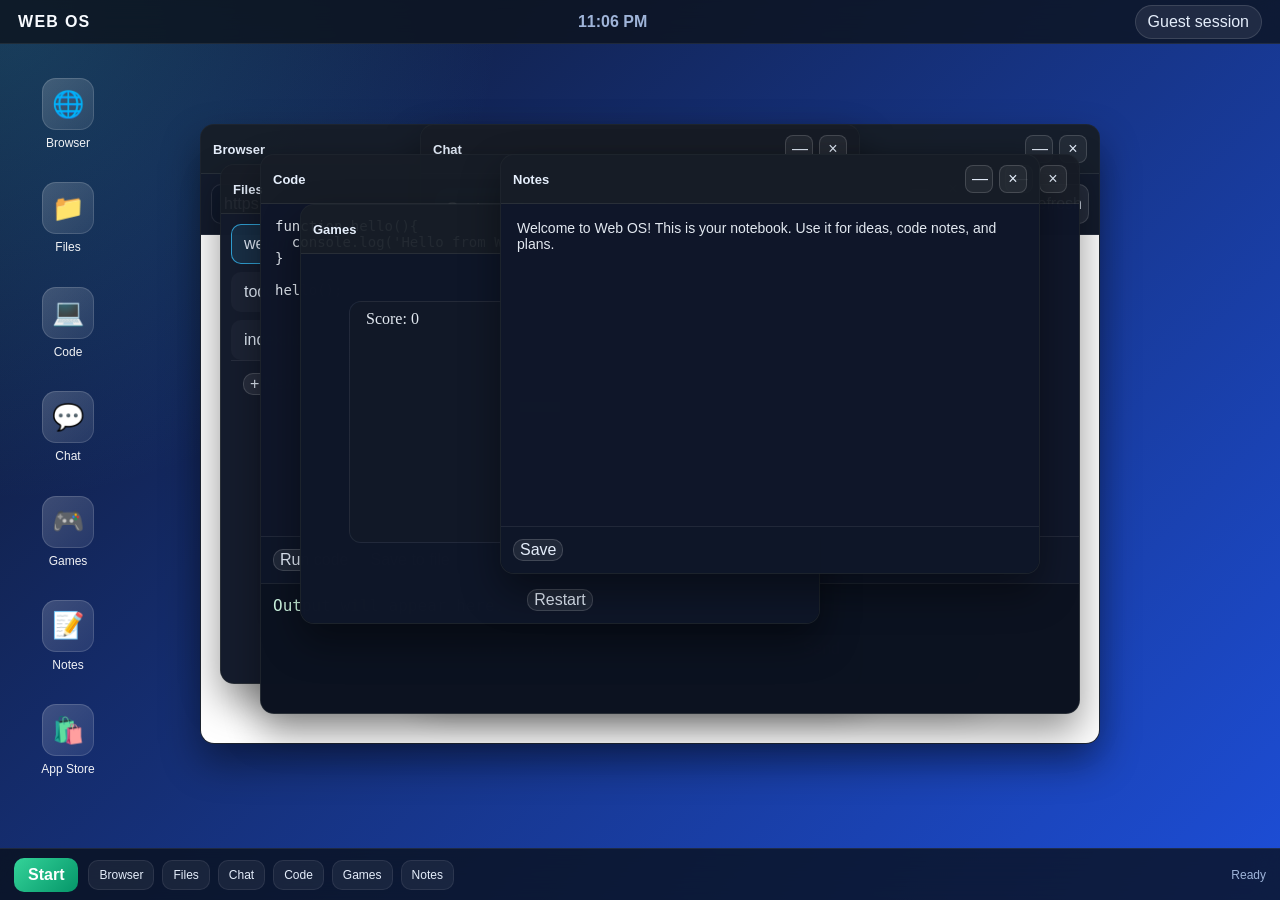
==== index.html @ 14838059 "Build a complete guest-mode Web OS prototype with desktop UI, browser, files, code editor, chat, gam" ====
<!DOCTYPE html>
<html lang="en">
  <head>
    <meta charset="UTF-8" />
    <meta name="viewport" content="width=device-width, initial-scale=1.0" />
    <title>Web OS</title>
    <link rel="stylesheet" href="styles.css" />
  </head>
  <body>
    <div id="desktop">
      <div class="topbar">
        <div class="brand">Web OS</div>
        <div class="topbar-center">
          <span id="clock">--:--</span>
        </div>
        <div class="user-pill">Guest session</div>
      </div>

      <div id="desktop-icons" class="desktop-icons"></div>

      <div id="taskbar" class="taskbar">
        <div class="taskbar-left">
          <button class="start-btn" id="startBtn">Start</button>
        </div>
        <div id="openApps" class="taskbar-apps"></div>
        <div class="taskbar-right">
          <span id="statusText">Ready</span>
        </div>
      </div>

      <div id="windowLayer" class="window-layer"></div>

      <div id="startMenu" class="start-menu hidden">
        <div class="start-menu-header">Apps</div>
        <div id="startMenuList"></div>
      </div>
    </div>

    <script src="app.js"></script>
  </body>
</html>
---- styles.css ----
:root {
  --bg1: #0f172a;
  --bg2: #1d4ed8;
  --panel: rgba(15, 23, 42, 0.8);
  --panel-2: rgba(30, 41, 59, 0.9);
  --surface: rgba(255, 255, 255, 0.06);
  --surface-strong: rgba(255, 255, 255, 0.12);
  --text: #e5eefb;
  --muted: #9fb4d9;
  --accent: #38bdf8;
  --success: #34d399;
  --warning: #fbbf24;
  --danger: #f87171;
  --shadow: rgba(0, 0, 0, 0.42);
}

* {
  box-sizing: border-box;
}

html, body {
  margin: 0;
  width: 100%;
  height: 100%;
  overflow: hidden;
  font-family: "Segoe UI", Tahoma, Geneva, Verdana, sans-serif;
  background: linear-gradient(135deg, var(--bg1), var(--bg2));
  color: var(--text);
}

button, input, textarea {
  font: inherit;
}

button {
  border: 1px solid rgba(255,255,255,0.15);
  background: rgba(255,255,255,0.08);
  color: var(--text);
  border-radius: 10px;
  cursor: pointer;
  transition: 0.2s ease;
}

button:hover {
  background: rgba(255,255,255,0.14);
}

#desktop {
  position: relative;
  width: 100%;
  height: 100%;
  background: radial-gradient(circle at top left, rgba(56, 189, 248, 0.24), transparent 32%),
              linear-gradient(135deg, #0f172a, #1d4ed8);
}

.topbar {
  position: absolute;
  top: 0;
  left: 0;
  right: 0;
  height: 44px;
  display: flex;
  align-items: center;
  justify-content: space-between;
  padding: 0 18px;
  background: rgba(12, 18, 28, 0.78);
  border-bottom: 1px solid rgba(255,255,255,0.08);
  backdrop-filter: blur(14px);
  z-index: 30;
}

.brand {
  font-weight: 700;
  letter-spacing: 0.08em;
  text-transform: uppercase;
  color: #f8fbff;
}

.topbar-center {
  font-weight: 600;
  color: var(--muted);
}

.user-pill {
  background: rgba(255,255,255,0.08);
  border-radius: 999px;
  padding: 7px 12px;
  border: 1px solid rgba(255,255,255,0.12);
  color: var(--text);
}

.desktop-icons {
  position: absolute;
  top: 70px;
  left: 24px;
  display: flex;
  flex-direction: column;
  gap: 16px;
  z-index: 5;
}

.desktop-icon {
  width: 88px;
  text-align: center;
  cursor: pointer;
  border-radius: 12px;
  padding: 8px 4px;
  transition: 0.2s ease;
}

.desktop-icon:hover {
  background: rgba(255,255,255,0.07);
}

.desktop-icon .icon {
  width: 52px;
  height: 52px;
  margin: 0 auto 6px;
  border-radius: 14px;
  display: grid;
  place-items: center;
  font-size: 26px;
  background: linear-gradient(135deg, rgba(255,255,255,0.18), rgba(255,255,255,0.08));
  box-shadow: inset 0 0 0 1px rgba(255,255,255,0.14);
}

.desktop-icon .label {
  font-size: 12px;
  color: rgba(255,255,255,0.94);
  line-height: 1.2;
}

.taskbar {
  position: absolute;
  left: 0;
  right: 0;
  bottom: 0;
  height: 52px;
  background: rgba(10, 16, 26, 0.78);
  border-top: 1px solid rgba(255,255,255,0.08);
  display: flex;
  align-items: center;
  justify-content: space-between;
  padding: 0 14px;
  z-index: 35;
  backdrop-filter: blur(12px);
}

.taskbar-left, .taskbar-right {
  display: flex;
  align-items: center;
}

.start-btn {
  background: linear-gradient(135deg, #34d399, #059669);
  border: none;
  color: white;
  padding: 8px 14px;
  border-radius: 10px;
  font-weight: 700;
}

.taskbar-apps {
  flex: 1;
  display: flex;
  align-items: center;
  gap: 8px;
  padding: 0 10px;
  min-width: 0;
}

.task-pill {
  max-width: 180px;
  overflow: hidden;
  text-overflow: ellipsis;
  white-space: nowrap;
  padding: 7px 10px;
  border-radius: 10px;
  background: rgba(255,255,255,0.06);
  border: 1px solid rgba(255,255,255,0.08);
  cursor: pointer;
  font-size: 12px;
}

.taskbar-right {
  color: var(--muted);
  font-size: 12px;
}

.window-layer {
  position: absolute;
  inset: 44px 0 52px 0;
  z-index: 10;
}

.window {
  position: absolute;
  display: flex;
  flex-direction: column;
  min-width: 260px;
  min-height: 200px;
  border-radius: 14px;
  background: rgba(10, 16, 26, 0.94);
  border: 1px solid rgba(255,255,255,0.08);
  box-shadow: 0 18px 38px var(--shadow);
  overflow: hidden;
}

.window.active {
  z-index: 20;
}

.window-header {
  display: flex;
  align-items: center;
  justify-content: space-between;
  padding: 10px 12px;
  background: rgba(255,255,255,0.05);
  border-bottom: 1px solid rgba(255,255,255,0.08);
  cursor: move;
  user-select: none;
}

.window-title {
  font-weight: 600;
  font-size: 13px;
}

.window-controls {
  display: flex;
  gap: 6px;
}

.window-btn {
  width: 28px;
  height: 28px;
  border-radius: 8px;
  background: rgba(255,255,255,0.06);
}

.window-body {
  flex: 1;
  overflow: auto;
  background: rgba(15, 23, 42, 0.9);
}

.start-menu {
  position: absolute;
  left: 14px;
  bottom: 64px;
  width: 260px;
  background: rgba(15, 23, 42, 0.96);
  border-radius: 14px;
  border: 1px solid rgba(255,255,255,0.08);
  box-shadow: 0 20px 42px var(--shadow);
  z-index: 40;
}

.start-menu.hidden {
  display: none;
}

.start-menu-header {
  padding: 12px 14px;
  border-bottom: 1px solid rgba(255,255,255,0.08);
  font-weight: 700;
  color: var(--muted);
}

.start-menu-list {
  padding: 10px;
  display: flex;
  flex-direction: column;
  gap: 8px;
}

.start-item {
  width: 100%;
  text-align: left;
  padding: 10px 12px;
  display: flex;
  align-items: center;
  gap: 10px;
  border-radius: 10px;
}

.start-item .emoji {
  width: 22px;
  text-align: center;
}

.browser-toolbar {
  display: flex;
  gap: 8px;
  padding: 10px;
  border-bottom: 1px solid rgba(255,255,255,0.08);
  background: rgba(255,255,255,0.02);
}

.browser-toolbar input {
  flex: 1;
  border: 1px solid rgba(255,255,255,0.1);
  background: rgba(15,23,42,0.7);
  color: var(--text);
  border-radius: 10px;
  padding: 10px 12px;
}

.browser-frame {
  width: 100%;
  height: calc(100% - 56px);
  border: 0;
  background: white;
}

.file-area {
  display: grid;
  grid-template-columns: 220px 1fr;
  height: 100%;
}

.file-sidebar {
  border-right: 1px solid rgba(255,255,255,0.08);
  background: rgba(255,255,255,0.02);
  padding: 10px;
}

.file-list {
  display: flex;
  flex-direction: column;
  gap: 8px;
}

.file-item {
  padding: 10px 12px;
  border-radius: 10px;
  cursor: pointer;
  border: 1px solid transparent;
  background: rgba(255,255,255,0.03);
}

.file-item.active {
  border-color: rgba(56, 189, 248, 0.8);
  background: rgba(56, 189, 248, 0.12);
}

.file-editor {
  display: flex;
  flex-direction: column;
  height: 100%;
}

.file-editor textarea {
  width: 100%;
  height: 100%;
  resize: none;
  background: rgba(15,23,42,0.8);
  color: #e2e8f0;
  border: none;
  padding: 16px;
  font-family: "Consolas", "Monaco", monospace;
  font-size: 14px;
}

.editor-actions {
  display: flex;
  gap: 8px;
  padding: 12px;
  border-top: 1px solid rgba(255,255,255,0.08);
}

.app-store-list,
.chat-list,
.notes-list,
.games-list {
  padding: 14px;
  display: flex;
  flex-direction: column;
  gap: 12px;
}

.store-card,
.chat-card,
.notes-card,
.game-card {
  border: 1px solid rgba(255,255,255,0.08);
  background: rgba(255,255,255,0.04);
  border-radius: 12px;
  padding: 12px;
}

.store-card {
  display: flex;
  justify-content: space-between;
  align-items: center;
  gap: 10px;
}

.store-card button,
.chat-card button,
.game-card button {
  padding: 8px 10px;
}

.chat-box {
  display: flex;
  flex-direction: column;
  gap: 10px;
  height: 100%;
}

.chat-thread {
  flex: 1;
  padding: 14px;
  display: flex;
  flex-direction: column;
  gap: 8px;
  overflow: auto;
}

.chat-bubble {
  max-width: 75%;
  padding: 10px 12px;
  border-radius: 14px;
  background: rgba(255,255,255,0.06);
  line-height: 1.4;
}

.chat-bubble.self {
  align-self: flex-end;
  background: rgba(56, 189, 248, 0.22);
}

.chat-compose {
  display: flex;
  gap: 8px;
  padding: 10px 12px 14px;
  border-top: 1px solid rgba(255,255,255,0.08);
}

.chat-compose input {
  flex: 1;
  background: rgba(15,23,42,0.8);
  border: 1px solid rgba(255,255,255,0.08);
  border-radius: 10px;
  color: var(--text);
  padding: 10px 12px;
}

.code-output {
  padding: 12px;
  border-top: 1px solid rgba(255,255,255,0.08);
  min-height: 130px;
  background: rgba(0,0,0,0.2);
  white-space: pre-wrap;
  font-family: Consolas, monospace;
  color: #d1fae5;
}

.code-editor-wrap {
  display: flex;
  flex-direction: column;
  height: 100%;
}

.code-editor-wrap textarea {
  flex: 1;
  resize: none;
  padding: 14px;
  border: none;
  background: rgba(15,23,42,0.8);
  color: #e2e8f0;
  font-family: Consolas, monospace;
  font-size: 14px;
}

.code-actions {
  display: flex;
  gap: 8px;
  padding: 12px;
  border-top: 1px solid rgba(255,255,255,0.08);
}

.game-shell {
  display: flex;
  flex-direction: column;
  height: 100%;
}

.canvas-wrap {
  display: flex;
  justify-content: center;
  align-items: center;
  padding: 12px;
  flex: 1;
}

canvas {
  background: linear-gradient(180deg, rgba(15,23,42,1), rgba(17, 24, 39, 1));
  border: 1px solid rgba(255,255,255,0.08);
  border-radius: 12px;
  box-shadow: inset 0 0 24px rgba(56,189,248,0.18);
}

.game-controls {
  padding: 0 12px 12px;
  display: flex;
  justify-content: center;
  gap: 12px;
}

.notes-editor {
  display: flex;
  flex-direction: column;
  height: 100%;
}

.notes-editor textarea {
  flex: 1;
  resize: none;
  border: none;
  background: rgba(15,23,42,0.8);
  color: #e2e8f0;
  padding: 16px;
  font-size: 14px;
}

.hidden {
  display: none !important;
}

@media (max-width: 820px) {
  .file-area {
    grid-template-columns: 1fr;
  }

  .file-sidebar {
    border-right: none;
    border-bottom: 1px solid rgba(255,255,255,0.08);
  }

  .window {
    min-width: 300px;
    max-width: calc(100vw - 18px);
  }
}
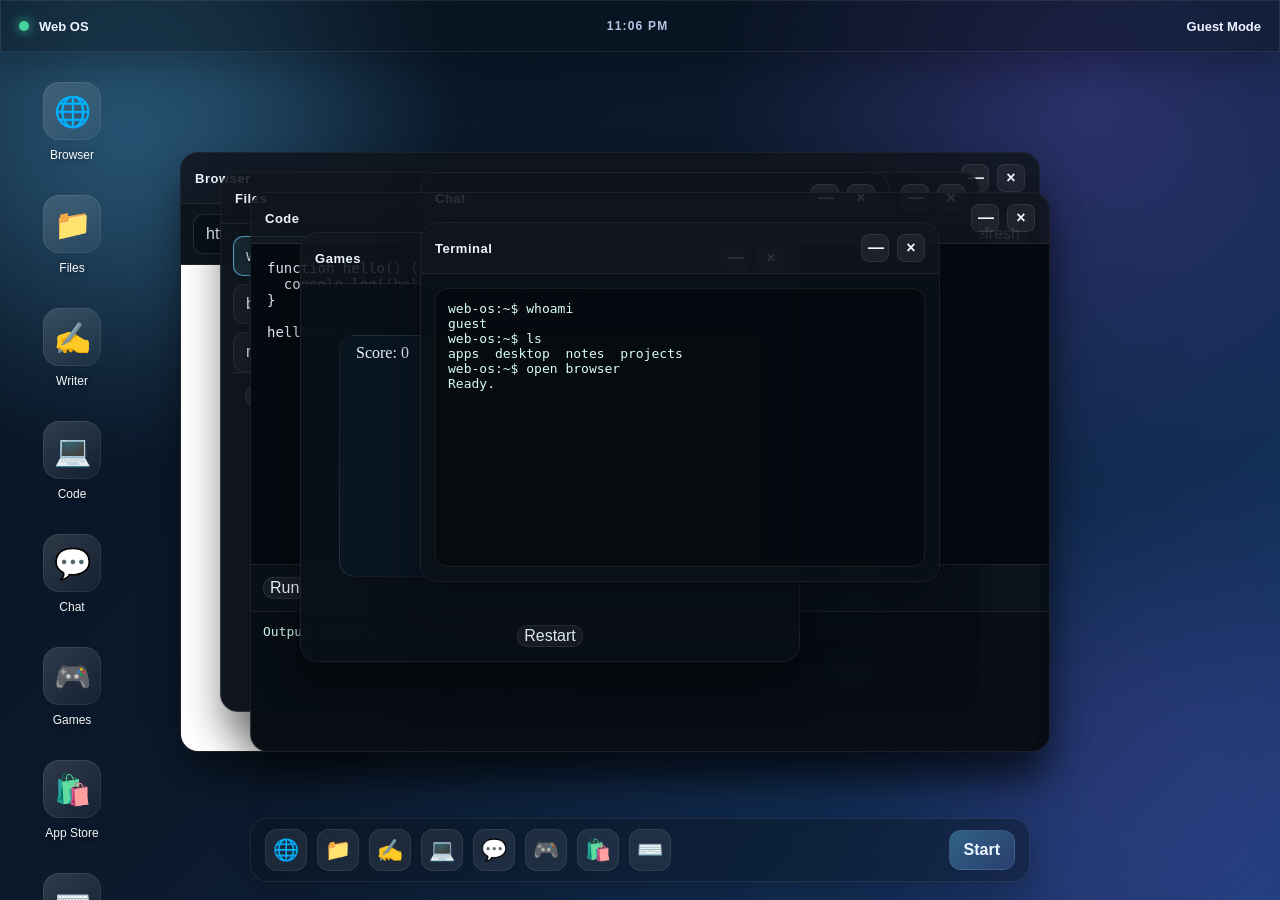
==== commit 48d0c9ff: "Polish the Web OS into a premium desktop-style home screen with apps, windows, and local functionali" ====
--- a/index.html
+++ b/index.html
@@ -7,32 +7,36 @@
     <link rel="stylesheet" href="styles.css" />
   </head>
   <body>
-    <div id="desktop">
-      <div class="topbar">
-        <div class="brand">Web OS</div>
+    <div id="desktop" class="desktop-shell">
+      <div class="background-glow glow-1"></div>
+      <div class="background-glow glow-2"></div>
+
+      <header class="topbar glass">
+        <div class="status-left">
+          <div class="signal-dot"></div>
+          <span>Web OS</span>
+        </div>
         <div class="topbar-center">
-          <span id="clock">--:--</span>
+          <span id="clock"></span>
         </div>
-        <div class="user-pill">Guest session</div>
-      </div>
+        <div class="status-right">
+          <span>Guest Mode</span>
+        </div>
+      </header>
 
-      <div id="desktop-icons" class="desktop-icons"></div>
+      <main class="desktop-area">
+        <aside id="desktopIcons" class="desktop-icons"></aside>
+        <div id="windowLayer" class="window-layer"></div>
+      </main>
 
-      <div id="taskbar" class="taskbar">
-        <div class="taskbar-left">
-          <button class="start-btn" id="startBtn">Start</button>
-        </div>
-        <div id="openApps" class="taskbar-apps"></div>
-        <div class="taskbar-right">
-          <span id="statusText">Ready</span>
-        </div>
-      </div>
+      <nav class="dock glass">
+        <div id="dockApps" class="dock-apps"></div>
+        <button id="startButton" class="start-button">Start</button>
+      </nav>
 
-      <div id="windowLayer" class="window-layer"></div>
-
-      <div id="startMenu" class="start-menu hidden">
-        <div class="start-menu-header">Apps</div>
-        <div id="startMenuList"></div>
+      <div id="startMenu" class="start-menu glass hidden">
+        <div class="start-header">Applications</div>
+        <div id="startList" class="start-list"></div>
       </div>
     </div>
 
--- a/styles.css
+++ b/styles.css
@@ -1,31 +1,32 @@
 :root {
-  --bg1: #0f172a;
-  --bg2: #1d4ed8;
-  --panel: rgba(15, 23, 42, 0.8);
-  --panel-2: rgba(30, 41, 59, 0.9);
+  --bg-1: #071321;
+  --bg-2: #0c1a2d;
+  --bg-3: #163c71;
+  --glass: rgba(14, 23, 36, 0.56);
+  --glass-strong: rgba(17, 24, 39, 0.88);
+  --glass-soft: rgba(255, 255, 255, 0.07);
   --surface: rgba(255, 255, 255, 0.06);
-  --surface-strong: rgba(255, 255, 255, 0.12);
-  --text: #e5eefb;
-  --muted: #9fb4d9;
-  --accent: #38bdf8;
-  --success: #34d399;
+  --surface-strong: rgba(255,255,255,0.12);
+  --text: #edf5ff;
+  --muted: #b3c7e4;
+  --accent: #68d5ff;
+  --accent-2: #7c9cff;
+  --success: #43d39e;
   --warning: #fbbf24;
-  --danger: #f87171;
-  --shadow: rgba(0, 0, 0, 0.42);
-}
-
-* {
-  box-sizing: border-box;
-}
+  --danger: #ff6b7a;
+  --shadow: rgba(6, 11, 20, 0.48);
+}
+
+* { box-sizing: border-box; }
 
 html, body {
   margin: 0;
   width: 100%;
   height: 100%;
   overflow: hidden;
+  background: linear-gradient(135deg, var(--bg-1), var(--bg-2), var(--bg-3));
+  color: var(--text);
   font-family: "Segoe UI", Tahoma, Geneva, Verdana, sans-serif;
-  background: linear-gradient(135deg, var(--bg1), var(--bg2));
-  color: var(--text);
 }
 
 button, input, textarea {
@@ -33,8 +34,8 @@
 }
 
 button {
-  border: 1px solid rgba(255,255,255,0.15);
-  background: rgba(255,255,255,0.08);
+  border: 1px solid rgba(255,255,255,0.08);
+  background: rgba(255,255,255,0.06);
   color: var(--text);
   border-radius: 10px;
   cursor: pointer;
@@ -42,15 +43,47 @@
 }
 
 button:hover {
-  background: rgba(255,255,255,0.14);
-}
-
-#desktop {
+  background: rgba(255,255,255,0.12);
+}
+
+input, textarea {
+  border: 1px solid rgba(255,255,255,0.12);
+  background: rgba(8, 15, 25, 0.8);
+  color: var(--text);
+  outline: none;
+}
+
+.hidden { display: none !important; }
+
+.desktop-shell {
   position: relative;
   width: 100%;
   height: 100%;
-  background: radial-gradient(circle at top left, rgba(56, 189, 248, 0.24), transparent 32%),
-              linear-gradient(135deg, #0f172a, #1d4ed8);
+  overflow: hidden;
+  background:
+    radial-gradient(circle at 10% 15%, rgba(110, 196, 255, 0.2), transparent 24%),
+    radial-gradient(circle at 85% 12%, rgba(128, 99, 255, 0.26), transparent 28%),
+    linear-gradient(135deg, #071321, #0c1a2d 48%, #163c71 100%);
+}
+
+.background-glow {
+  position: absolute;
+  width: 420px;
+  height: 420px;
+  border-radius: 50%;
+  filter: blur(90px);
+  opacity: 0.32;
+  pointer-events: none;
+}
+
+.glow-1 { top: -110px; left: -80px; background: rgba(84, 196, 255, 0.6); }
+.glow-2 { right: -100px; bottom: -110px; background: rgba(162, 91, 255, 0.44); }
+
+.glass {
+  background: rgba(10, 16, 25, 0.38);
+  border: 1px solid rgba(255,255,255,0.08);
+  backdrop-filter: blur(18px);
+  box-shadow: 0 14px 32px rgba(0,0,0,0.22);
 }
 
 .topbar {
@@ -58,479 +91,473 @@
   top: 0;
   left: 0;
   right: 0;
-  height: 44px;
+  height: 52px;
   display: flex;
   align-items: center;
   justify-content: space-between;
   padding: 0 18px;
-  background: rgba(12, 18, 28, 0.78);
-  border-bottom: 1px solid rgba(255,255,255,0.08);
-  backdrop-filter: blur(14px);
   z-index: 30;
 }
 
-.brand {
+.status-left, .status-right {
+  display: flex;
+  align-items: center;
+  gap: 10px;
+  color: var(--text);
+  font-weight: 600;
+  font-size: 13px;
+}
+
+.signal-dot {
+  width: 10px;
+  height: 10px;
+  border-radius: 50%;
+  background: var(--success);
+  box-shadow: 0 0 12px rgba(67, 211, 158, 0.95);
+}
+
+.topbar-center {
+  color: var(--muted);
   font-weight: 700;
-  letter-spacing: 0.08em;
+  font-size: 12px;
+  letter-spacing: 0.1em;
   text-transform: uppercase;
-  color: #f8fbff;
-}
-
-.topbar-center {
-  font-weight: 600;
-  color: var(--muted);
-}
-
-.user-pill {
-  background: rgba(255,255,255,0.08);
-  border-radius: 999px;
-  padding: 7px 12px;
-  border: 1px solid rgba(255,255,255,0.12);
-  color: var(--text);
+}
+
+.desktop-area {
+  position: absolute;
+  inset: 52px 0 74px 0;
 }
 
 .desktop-icons {
   position: absolute;
-  top: 70px;
-  left: 24px;
-  display: flex;
-  flex-direction: column;
-  gap: 16px;
+  top: 20px;
+  left: 20px;
+  display: flex;
+  flex-direction: column;
+  gap: 12px;
   z-index: 5;
 }
 
 .desktop-icon {
-  width: 88px;
+  width: 104px;
+  padding: 10px 8px;
+  border-radius: 16px;
   text-align: center;
   cursor: pointer;
-  border-radius: 12px;
-  padding: 8px 4px;
-  transition: 0.2s ease;
+  transition: 0.22s ease;
 }
 
 .desktop-icon:hover {
   background: rgba(255,255,255,0.07);
+  transform: translateY(-1px);
 }
 
 .desktop-icon .icon {
-  width: 52px;
-  height: 52px;
-  margin: 0 auto 6px;
-  border-radius: 14px;
+  width: 58px;
+  height: 58px;
+  border-radius: 16px;
+  margin: 0 auto 8px;
   display: grid;
   place-items: center;
-  font-size: 26px;
-  background: linear-gradient(135deg, rgba(255,255,255,0.18), rgba(255,255,255,0.08));
-  box-shadow: inset 0 0 0 1px rgba(255,255,255,0.14);
+  background: linear-gradient(135deg, rgba(255,255,255,0.15), rgba(255,255,255,0.04));
+  box-shadow: inset 0 0 0 1px rgba(255,255,255,0.08);
+  font-size: 30px;
 }
 
 .desktop-icon .label {
   font-size: 12px;
-  color: rgba(255,255,255,0.94);
-  line-height: 1.2;
-}
-
-.taskbar {
-  position: absolute;
-  left: 0;
-  right: 0;
-  bottom: 0;
-  height: 52px;
-  background: rgba(10, 16, 26, 0.78);
-  border-top: 1px solid rgba(255,255,255,0.08);
-  display: flex;
-  align-items: center;
-  justify-content: space-between;
-  padding: 0 14px;
-  z-index: 35;
-  backdrop-filter: blur(12px);
-}
-
-.taskbar-left, .taskbar-right {
-  display: flex;
-  align-items: center;
-}
-
-.start-btn {
-  background: linear-gradient(135deg, #34d399, #059669);
-  border: none;
-  color: white;
-  padding: 8px 14px;
-  border-radius: 10px;
-  font-weight: 700;
-}
-
-.taskbar-apps {
-  flex: 1;
-  display: flex;
-  align-items: center;
-  gap: 8px;
-  padding: 0 10px;
-  min-width: 0;
-}
-
-.task-pill {
-  max-width: 180px;
-  overflow: hidden;
-  text-overflow: ellipsis;
-  white-space: nowrap;
-  padding: 7px 10px;
-  border-radius: 10px;
-  background: rgba(255,255,255,0.06);
-  border: 1px solid rgba(255,255,255,0.08);
-  cursor: pointer;
-  font-size: 12px;
-}
-
-.taskbar-right {
-  color: var(--muted);
-  font-size: 12px;
+  color: rgba(255,255,255,0.96);
+  line-height: 1.25;
+  text-shadow: 0 1px 6px rgba(0,0,0,0.35);
 }
 
 .window-layer {
   position: absolute;
-  inset: 44px 0 52px 0;
+  inset: 0;
   z-index: 10;
 }
 
 .window {
   position: absolute;
-  display: flex;
-  flex-direction: column;
   min-width: 260px;
   min-height: 200px;
-  border-radius: 14px;
-  background: rgba(10, 16, 26, 0.94);
-  border: 1px solid rgba(255,255,255,0.08);
-  box-shadow: 0 18px 38px var(--shadow);
+  border-radius: 18px;
   overflow: hidden;
+  display: flex;
+  flex-direction: column;
+  background: rgba(8, 13, 22, 0.88);
+  border: 1px solid rgba(255,255,255,0.08);
+  box-shadow: 0 24px 38px rgba(0,0,0,0.42);
 }
 
 .window.active {
-  z-index: 20;
+  box-shadow: 0 26px 46px rgba(6, 11, 20, 0.58);
 }
 
 .window-header {
   display: flex;
   align-items: center;
   justify-content: space-between;
-  padding: 10px 12px;
-  background: rgba(255,255,255,0.05);
+  padding: 11px 14px;
+  background: rgba(255,255,255,0.03);
   border-bottom: 1px solid rgba(255,255,255,0.08);
   cursor: move;
   user-select: none;
 }
 
 .window-title {
-  font-weight: 600;
+  font-weight: 700;
   font-size: 13px;
+  letter-spacing: 0.04em;
 }
 
 .window-controls {
   display: flex;
-  gap: 6px;
+  gap: 8px;
 }
 
 .window-btn {
   width: 28px;
   height: 28px;
+  background: rgba(255,255,255,0.06);
   border-radius: 8px;
-  background: rgba(255,255,255,0.06);
+  display: grid;
+  place-items: center;
+  font-weight: 700;
 }
 
 .window-body {
   flex: 1;
-  overflow: auto;
-  background: rgba(15, 23, 42, 0.9);
+  overflow: hidden;
+  background: rgba(10, 16, 25, 0.88);
+}
+
+.dock {
+  position: absolute;
+  left: 50%;
+  bottom: 18px;
+  transform: translateX(-50%);
+  width: min(780px, calc(100% - 40px));
+  height: 64px;
+  display: flex;
+  align-items: center;
+  justify-content: space-between;
+  padding: 10px 14px;
+  border-radius: 18px;
+  z-index: 40;
+}
+
+.dock-apps {
+  display: flex;
+  align-items: center;
+  gap: 10px;
+  min-width: 0;
+  flex: 1;
+}
+
+.dock-icon {
+  width: 42px;
+  height: 42px;
+  border-radius: 12px;
+  background: rgba(255,255,255,0.08);
+  display: grid;
+  place-items: center;
+  font-size: 21px;
+  cursor: pointer;
+  transition: 0.2s ease;
+  border: 1px solid rgba(255,255,255,0.08);
+}
+
+.dock-icon:hover {
+  transform: translateY(-2px);
+  background: rgba(255,255,255,0.13);
+}
+
+.start-button {
+  padding: 10px 14px;
+  border-radius: 12px;
+  background: linear-gradient(135deg, rgba(104,213,255,0.35), rgba(124,156,255,0.2));
+  font-weight: 700;
 }
 
 .start-menu {
   position: absolute;
-  left: 14px;
-  bottom: 64px;
-  width: 260px;
-  background: rgba(15, 23, 42, 0.96);
-  border-radius: 14px;
-  border: 1px solid rgba(255,255,255,0.08);
-  box-shadow: 0 20px 42px var(--shadow);
-  z-index: 40;
+  left: 18px;
+  bottom: 96px;
+  width: 300px;
+  border-radius: 18px;
+  z-index: 60;
+  overflow: hidden;
 }
 
 .start-menu.hidden {
   display: none;
 }
 
-.start-menu-header {
-  padding: 12px 14px;
+.start-header {
+  padding: 14px 16px;
   border-bottom: 1px solid rgba(255,255,255,0.08);
   font-weight: 700;
   color: var(--muted);
 }
 
-.start-menu-list {
-  padding: 10px;
-  display: flex;
-  flex-direction: column;
-  gap: 8px;
+.start-list {
+  display: flex;
+  flex-direction: column;
+  gap: 8px;
+  padding: 12px;
 }
 
 .start-item {
+  display: flex;
+  align-items: center;
+  gap: 10px;
+  width: 100%;
+  padding: 10px 12px;
+  border-radius: 10px;
+  background: rgba(255,255,255,0.04);
+  text-align: left;
+}
+
+.start-item .emoji {
+  width: 24px;
+  text-align: center;
+  font-size: 20px;
+}
+
+.browser-toolbar {
+  display: flex;
+  gap: 8px;
+  padding: 10px 12px;
+  border-bottom: 1px solid rgba(255,255,255,0.08);
+  background: rgba(255,255,255,0.02);
+}
+
+.browser-toolbar input {
+  flex: 1;
+  padding: 10px 12px;
+  border-radius: 10px;
+}
+
+.browser-frame {
+  width: 100%;
+  height: calc(100% - 54px);
+  border: 0;
+  background: white;
+}
+
+.file-layout {
+  display: grid;
+  grid-template-columns: 220px 1fr;
+  width: 100%;
+  height: 100%;
+}
+
+.file-sidebar {
+  border-right: 1px solid rgba(255,255,255,0.08);
+  padding: 12px;
+  background: rgba(255,255,255,0.02);
+}
+
+.file-list {
+  display: flex;
+  flex-direction: column;
+  gap: 8px;
+}
+
+.file-item {
   width: 100%;
   text-align: left;
   padding: 10px 12px;
-  display: flex;
-  align-items: center;
+  border-radius: 10px;
+  background: rgba(255,255,255,0.03);
+}
+
+.file-item.active {
+  border-color: rgba(104,213,255,0.8);
+  background: rgba(104,213,255,0.12);
+}
+
+.file-editor {
+  display: flex;
+  flex-direction: column;
+  height: 100%;
+}
+
+.file-editor textarea {
+  flex: 1;
+  resize: none;
+  border: none;
+  background: rgba(10, 16, 25, 0.92);
+  padding: 16px;
+  font-family: Consolas, monospace;
+  font-size: 14px;
+}
+
+.editor-actions {
+  display: flex;
+  gap: 8px;
+  padding: 12px;
+  border-top: 1px solid rgba(255,255,255,0.08);
+}
+
+.hero-panel,
+.store-list,
+.chat-window,
+.notes-window,
+.terminal-window,
+.games-window {
+  padding: 14px;
+  height: 100%;
+}
+
+.store-list,
+.chat-window,
+.notes-window,
+.terminal-window,
+.games-window {
+  display: flex;
+  flex-direction: column;
+  gap: 12px;
+}
+
+.store-card,
+.chat-card,
+.terminal-card,
+.game-card {
+  display: flex;
+  align-items: center;
+  justify-content: space-between;
   gap: 10px;
-  border-radius: 10px;
-}
-
-.start-item .emoji {
-  width: 22px;
-  text-align: center;
-}
-
-.browser-toolbar {
-  display: flex;
-  gap: 8px;
-  padding: 10px;
-  border-bottom: 1px solid rgba(255,255,255,0.08);
-  background: rgba(255,255,255,0.02);
-}
-
-.browser-toolbar input {
-  flex: 1;
-  border: 1px solid rgba(255,255,255,0.1);
-  background: rgba(15,23,42,0.7);
-  color: var(--text);
+  padding: 12px 14px;
+  background: rgba(255,255,255,0.04);
+  border: 1px solid rgba(255,255,255,0.08);
+  border-radius: 12px;
+}
+
+.chat-thread {
+  flex: 1;
+  overflow: auto;
+  display: flex;
+  flex-direction: column;
+  gap: 8px;
+  padding: 12px;
+  border-radius: 12px;
+  background: rgba(255,255,255,0.03);
+  border: 1px solid rgba(255,255,255,0.08);
+}
+
+.chat-bubble {
+  max-width: 78%;
+  padding: 10px 12px;
+  border-radius: 12px;
+  background: rgba(255,255,255,0.06);
+  line-height: 1.4;
+}
+
+.chat-bubble.self {
+  align-self: flex-end;
+  background: rgba(104,213,255,0.18);
+}
+
+.chat-compose {
+  display: flex;
+  gap: 8px;
+}
+
+.chat-compose input {
+  flex: 1;
   border-radius: 10px;
   padding: 10px 12px;
 }
 
-.browser-frame {
-  width: 100%;
-  height: calc(100% - 56px);
-  border: 0;
-  background: white;
-}
-
-.file-area {
-  display: grid;
-  grid-template-columns: 220px 1fr;
-  height: 100%;
-}
-
-.file-sidebar {
-  border-right: 1px solid rgba(255,255,255,0.08);
-  background: rgba(255,255,255,0.02);
-  padding: 10px;
-}
-
-.file-list {
-  display: flex;
-  flex-direction: column;
-  gap: 8px;
-}
-
-.file-item {
-  padding: 10px 12px;
-  border-radius: 10px;
-  cursor: pointer;
-  border: 1px solid transparent;
-  background: rgba(255,255,255,0.03);
-}
-
-.file-item.active {
-  border-color: rgba(56, 189, 248, 0.8);
-  background: rgba(56, 189, 248, 0.12);
-}
-
-.file-editor {
-  display: flex;
-  flex-direction: column;
-  height: 100%;
-}
-
-.file-editor textarea {
-  width: 100%;
-  height: 100%;
+.notes-editor {
+  height: 100%;
+  display: flex;
+  flex-direction: column;
+}
+
+.notes-editor textarea {
+  flex: 1;
   resize: none;
-  background: rgba(15,23,42,0.8);
-  color: #e2e8f0;
   border: none;
+  border-radius: 12px;
+  padding: 14px;
+  background: rgba(255,255,255,0.04);
+}
+
+.console-output {
+  flex: 1;
+  border: 1px solid rgba(255,255,255,0.08);
+  background: rgba(0,0,0,0.3);
+  border-radius: 12px;
+  padding: 12px;
+  white-space: pre-wrap;
+  color: #d9ffef;
+  font-family: Consolas, monospace;
+  font-size: 13px;
+}
+
+.code-editor-wrap {
+  display: flex;
+  flex-direction: column;
+  height: 100%;
+}
+
+.code-editor-wrap textarea {
+  flex: 1;
+  resize: none;
+  border: none;
+  background: rgba(4, 9, 15, 0.9);
+  color: #e5edf9;
   padding: 16px;
-  font-family: "Consolas", "Monaco", monospace;
+  font-family: Consolas, monospace;
   font-size: 14px;
 }
 
-.editor-actions {
-  display: flex;
-  gap: 8px;
+.code-output {
+  border-top: 1px solid rgba(255,255,255,0.08);
+  min-height: 140px;
   padding: 12px;
-  border-top: 1px solid rgba(255,255,255,0.08);
-}
-
-.app-store-list,
-.chat-list,
-.notes-list,
-.games-list {
-  padding: 14px;
-  display: flex;
-  flex-direction: column;
-  gap: 12px;
-}
-
-.store-card,
-.chat-card,
-.notes-card,
-.game-card {
-  border: 1px solid rgba(255,255,255,0.08);
-  background: rgba(255,255,255,0.04);
-  border-radius: 12px;
-  padding: 12px;
-}
-
-.store-card {
-  display: flex;
-  justify-content: space-between;
-  align-items: center;
-  gap: 10px;
-}
-
-.store-card button,
-.chat-card button,
-.game-card button {
-  padding: 8px 10px;
-}
-
-.chat-box {
-  display: flex;
-  flex-direction: column;
-  gap: 10px;
-  height: 100%;
-}
-
-.chat-thread {
-  flex: 1;
-  padding: 14px;
-  display: flex;
-  flex-direction: column;
-  gap: 8px;
-  overflow: auto;
-}
-
-.chat-bubble {
-  max-width: 75%;
-  padding: 10px 12px;
-  border-radius: 14px;
-  background: rgba(255,255,255,0.06);
-  line-height: 1.4;
-}
-
-.chat-bubble.self {
-  align-self: flex-end;
-  background: rgba(56, 189, 248, 0.22);
-}
-
-.chat-compose {
-  display: flex;
-  gap: 8px;
-  padding: 10px 12px 14px;
-  border-top: 1px solid rgba(255,255,255,0.08);
-}
-
-.chat-compose input {
-  flex: 1;
-  background: rgba(15,23,42,0.8);
-  border: 1px solid rgba(255,255,255,0.08);
-  border-radius: 10px;
-  color: var(--text);
-  padding: 10px 12px;
-}
-
-.code-output {
-  padding: 12px;
-  border-top: 1px solid rgba(255,255,255,0.08);
-  min-height: 130px;
-  background: rgba(0,0,0,0.2);
+  background: rgba(0,0,0,0.18);
+  color: #d3f7ea;
   white-space: pre-wrap;
   font-family: Consolas, monospace;
-  color: #d1fae5;
-}
-
-.code-editor-wrap {
-  display: flex;
-  flex-direction: column;
-  height: 100%;
-}
-
-.code-editor-wrap textarea {
-  flex: 1;
-  resize: none;
-  padding: 14px;
-  border: none;
-  background: rgba(15,23,42,0.8);
-  color: #e2e8f0;
-  font-family: Consolas, monospace;
-  font-size: 14px;
-}
-
-.code-actions {
-  display: flex;
-  gap: 8px;
-  padding: 12px;
-  border-top: 1px solid rgba(255,255,255,0.08);
-}
-
-.game-shell {
-  display: flex;
-  flex-direction: column;
-  height: 100%;
+  font-size: 13px;
 }
 
 .canvas-wrap {
   display: flex;
   justify-content: center;
   align-items: center;
-  padding: 12px;
   flex: 1;
 }
 
 canvas {
-  background: linear-gradient(180deg, rgba(15,23,42,1), rgba(17, 24, 39, 1));
-  border: 1px solid rgba(255,255,255,0.08);
-  border-radius: 12px;
-  box-shadow: inset 0 0 24px rgba(56,189,248,0.18);
+  border-radius: 16px;
+  border: 1px solid rgba(255,255,255,0.08);
+  background: linear-gradient(180deg, rgba(3,8,16,0.9), rgba(16,32,52,0.92));
+  box-shadow: inset 0 0 24px rgba(104,213,255,0.14);
 }
 
 .game-controls {
-  padding: 0 12px 12px;
   display: flex;
   justify-content: center;
   gap: 12px;
 }
 
-.notes-editor {
-  display: flex;
-  flex-direction: column;
-  height: 100%;
-}
-
-.notes-editor textarea {
-  flex: 1;
-  resize: none;
-  border: none;
-  background: rgba(15,23,42,0.8);
-  color: #e2e8f0;
-  padding: 16px;
-  font-size: 14px;
-}
-
-.hidden {
-  display: none !important;
-}
-
-@media (max-width: 820px) {
-  .file-area {
+@media (max-width: 780px) {
+  .dock {
+    width: calc(100% - 18px);
+  }
+
+  .window {
+    min-width: 300px;
+    max-width: calc(100vw - 22px);
+  }
+
+  .file-layout {
     grid-template-columns: 1fr;
   }
 
@@ -538,9 +565,4 @@
     border-right: none;
     border-bottom: 1px solid rgba(255,255,255,0.08);
   }
-
-  .window {
-    min-width: 300px;
-    max-width: calc(100vw - 18px);
-  }
-}
+}
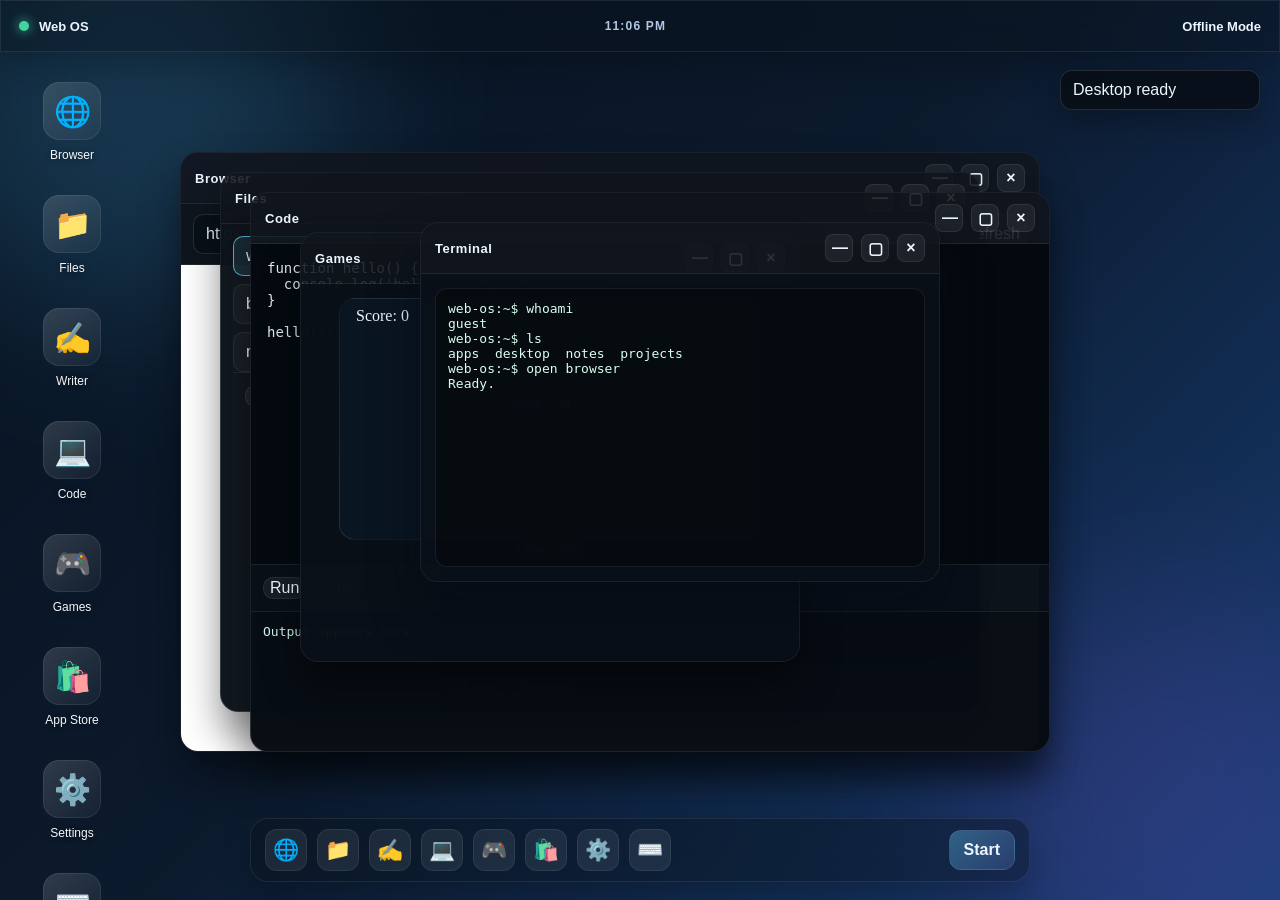
==== commit 1eb56654: "Stage 1 UI/UX build: enable desktop polish, maximize/resize, themes, wallpaper, notifications, conte" ====
--- a/index.html
+++ b/index.html
@@ -20,7 +20,7 @@
           <span id="clock"></span>
         </div>
         <div class="status-right">
-          <span>Guest Mode</span>
+          <span>Offline Mode</span>
         </div>
       </header>
 
@@ -36,8 +36,14 @@
 
       <div id="startMenu" class="start-menu glass hidden">
         <div class="start-header">Applications</div>
+        <div class="start-search-wrap">
+          <input id="startSearch" type="text" placeholder="Search apps..." />
+        </div>
         <div id="startList" class="start-list"></div>
       </div>
+
+      <div id="desktopContextMenu" class="context-menu hidden"></div>
+      <div id="notificationCenter" class="notification-center"></div>
     </div>
 
     <script src="app.js"></script>
--- a/styles.css
+++ b/styles.css
@@ -4,17 +4,43 @@
   --bg-3: #163c71;
   --glass: rgba(14, 23, 36, 0.56);
   --glass-strong: rgba(17, 24, 39, 0.88);
-  --glass-soft: rgba(255, 255, 255, 0.07);
   --surface: rgba(255, 255, 255, 0.06);
-  --surface-strong: rgba(255,255,255,0.12);
   --text: #edf5ff;
   --muted: #b3c7e4;
   --accent: #68d5ff;
-  --accent-2: #7c9cff;
   --success: #43d39e;
-  --warning: #fbbf24;
-  --danger: #ff6b7a;
   --shadow: rgba(6, 11, 20, 0.48);
+  --desktop-bg: linear-gradient(135deg, #071321, #0c1a2d 48%, #163c71 100%);
+}
+
+body.light-mode {
+  --bg-1: #f4f8ff;
+  --bg-2: #dfeeff;
+  --bg-3: #bfd4ff;
+  --glass: rgba(255,255,255,0.48);
+  --glass-strong: rgba(255,255,255,0.82);
+  --surface: rgba(8, 15, 25, 0.06);
+  --text: #0b1320;
+  --muted: #3a4d6a;
+  --accent: #4a82ff;
+  --success: #1aa774;
+  --shadow: rgba(10, 18, 30, 0.22);
+  --desktop-bg: linear-gradient(135deg, #edf4ff, #dfeefe 48%, #c6d8ff 100%);
+}
+
+body.neon-mode {
+  --bg-1: #090d1b;
+  --bg-2: #11192d;
+  --bg-3: #1d2f4d;
+  --glass: rgba(15, 18, 35, 0.62);
+  --glass-strong: rgba(14, 16, 29, 0.9);
+  --surface: rgba(132, 220, 255, 0.08);
+  --text: #ebfaff;
+  --muted: #a9d4ff;
+  --accent: #6af5ff;
+  --success: #68ffb0;
+  --shadow: rgba(4,8,18,0.5);
+  --desktop-bg: linear-gradient(135deg, #070b15, #0d1530 50%, #162d4f 100%);
 }
 
 * { box-sizing: border-box; }
@@ -24,7 +50,7 @@
   width: 100%;
   height: 100%;
   overflow: hidden;
-  background: linear-gradient(135deg, var(--bg-1), var(--bg-2), var(--bg-3));
+  background: var(--desktop-bg);
   color: var(--text);
   font-family: "Segoe UI", Tahoma, Geneva, Verdana, sans-serif;
 }
@@ -60,10 +86,7 @@
   width: 100%;
   height: 100%;
   overflow: hidden;
-  background:
-    radial-gradient(circle at 10% 15%, rgba(110, 196, 255, 0.2), transparent 24%),
-    radial-gradient(circle at 85% 12%, rgba(128, 99, 255, 0.26), transparent 28%),
-    linear-gradient(135deg, #071321, #0c1a2d 48%, #163c71 100%);
+  background: var(--desktop-bg);
 }
 
 .background-glow {
@@ -84,6 +107,16 @@
   border: 1px solid rgba(255,255,255,0.08);
   backdrop-filter: blur(18px);
   box-shadow: 0 14px 32px rgba(0,0,0,0.22);
+}
+
+body.light-mode .glass, body.light-mode .window, body.light-mode .start-menu, body.light-mode .context-menu {
+  background: rgba(255,255,255,0.7);
+  border-color: rgba(30,41,59,0.1);
+  color: var(--text);
+}
+
+body.neon-mode .glass, body.neon-mode .window, body.neon-mode .start-menu, body.neon-mode .context-menu {
+  box-shadow: 0 0 18px rgba(106,245,255,0.18);
 }
 
 .topbar {
@@ -189,11 +222,10 @@
   background: rgba(8, 13, 22, 0.88);
   border: 1px solid rgba(255,255,255,0.08);
   box-shadow: 0 24px 38px rgba(0,0,0,0.42);
-}
-
-.window.active {
-  box-shadow: 0 26px 46px rgba(6, 11, 20, 0.58);
-}
+  transition: box-shadow 0.18s ease, transform 0.18s ease;
+}
+
+.window.active { box-shadow: 0 26px 46px rgba(6, 11, 20, 0.58); }
 
 .window-header {
   display: flex;
@@ -212,10 +244,7 @@
   letter-spacing: 0.04em;
 }
 
-.window-controls {
-  display: flex;
-  gap: 8px;
-}
+.window-controls { display: flex; gap: 8px; }
 
 .window-btn {
   width: 28px;
@@ -233,6 +262,42 @@
   background: rgba(10, 16, 25, 0.88);
 }
 
+.resize-handle {
+  position: absolute;
+  z-index: 20;
+}
+
+.resize-handle.east, .resize-handle.west {
+  width: 8px;
+  top: 8px;
+  bottom: 8px;
+  cursor: ew-resize;
+}
+
+.resize-handle.east { right: -4px; }
+.resize-handle.west { left: -4px; }
+
+.resize-handle.north, .resize-handle.south {
+  height: 8px;
+  left: 8px;
+  right: 8px;
+  cursor: ns-resize;
+}
+
+.resize-handle.north { top: -4px; }
+.resize-handle.south { bottom: -4px; }
+
+.resize-handle.corner {
+  width: 12px;
+  height: 12px;
+  border-radius: 50%;
+}
+
+.resize-handle.ne { top: -6px; right: -6px; cursor: ne-resize; }
+.resize-handle.nw { top: -6px; left: -6px; cursor: nw-resize; }
+.resize-handle.se { bottom: -6px; right: -6px; cursor: se-resize; }
+.resize-handle.sw { bottom: -6px; left: -6px; cursor: sw-resize; }
+
 .dock {
   position: absolute;
   left: 50%;
@@ -267,11 +332,26 @@
   cursor: pointer;
   transition: 0.2s ease;
   border: 1px solid rgba(255,255,255,0.08);
+  position: relative;
 }
 
 .dock-icon:hover {
   transform: translateY(-2px);
   background: rgba(255,255,255,0.13);
+}
+
+.dock-icon:hover::after {
+  content: attr(title);
+  position: absolute;
+  bottom: 52px;
+  left: 50%;
+  transform: translateX(-50%);
+  background: rgba(8, 13, 22, 0.9);
+  color: white;
+  font-size: 11px;
+  padding: 5px 8px;
+  border-radius: 8px;
+  white-space: nowrap;
 }
 
 .start-button {
@@ -291,9 +371,7 @@
   overflow: hidden;
 }
 
-.start-menu.hidden {
-  display: none;
-}
+.start-menu.hidden { display: none; }
 
 .start-header {
   padding: 14px 16px;
@@ -302,11 +380,23 @@
   color: var(--muted);
 }
 
+.start-search-wrap {
+  padding: 10px 12px 0;
+}
+
+.start-search-wrap input {
+  width: 100%;
+  padding: 9px 10px;
+  border-radius: 10px;
+}
+
 .start-list {
   display: flex;
   flex-direction: column;
   gap: 8px;
   padding: 12px;
+  max-height: 360px;
+  overflow: auto;
 }
 
 .start-item {
@@ -320,11 +410,7 @@
   text-align: left;
 }
 
-.start-item .emoji {
-  width: 24px;
-  text-align: center;
-  font-size: 20px;
-}
+.start-item .emoji { width: 24px; text-align: center; font-size: 20px; }
 
 .browser-toolbar {
   display: flex;
@@ -402,30 +488,22 @@
   border-top: 1px solid rgba(255,255,255,0.08);
 }
 
-.hero-panel,
 .store-list,
-.chat-window,
 .notes-window,
 .terminal-window,
-.games-window {
+.games-window,
+.settings-window {
   padding: 14px;
   height: 100%;
 }
 
-.store-list,
-.chat-window,
-.notes-window,
-.terminal-window,
-.games-window {
+.store-list {
   display: flex;
   flex-direction: column;
   gap: 12px;
 }
 
-.store-card,
-.chat-card,
-.terminal-card,
-.game-card {
+.store-card {
   display: flex;
   align-items: center;
   justify-content: space-between;
@@ -436,43 +514,7 @@
   border-radius: 12px;
 }
 
-.chat-thread {
-  flex: 1;
-  overflow: auto;
-  display: flex;
-  flex-direction: column;
-  gap: 8px;
-  padding: 12px;
-  border-radius: 12px;
-  background: rgba(255,255,255,0.03);
-  border: 1px solid rgba(255,255,255,0.08);
-}
-
-.chat-bubble {
-  max-width: 78%;
-  padding: 10px 12px;
-  border-radius: 12px;
-  background: rgba(255,255,255,0.06);
-  line-height: 1.4;
-}
-
-.chat-bubble.self {
-  align-self: flex-end;
-  background: rgba(104,213,255,0.18);
-}
-
-.chat-compose {
-  display: flex;
-  gap: 8px;
-}
-
-.chat-compose input {
-  flex: 1;
-  border-radius: 10px;
-  padding: 10px 12px;
-}
-
-.notes-editor {
+.notes-editor, .terminal-window, .settings-window {
   height: 100%;
   display: flex;
   flex-direction: column;
@@ -497,6 +539,40 @@
   color: #d9ffef;
   font-family: Consolas, monospace;
   font-size: 13px;
+}
+
+.settings-grid {
+  display: grid;
+  grid-template-columns: repeat(2, minmax(180px, 1fr));
+  gap: 12px;
+}
+
+.setting-card {
+  background: rgba(255,255,255,0.04);
+  border: 1px solid rgba(255,255,255,0.08);
+  border-radius: 12px;
+  padding: 12px;
+}
+
+.setting-card label {
+  display: block;
+  font-weight: 600;
+  margin-bottom: 8px;
+}
+
+.setting-card button, .setting-card input[type="color"] {
+  width: 100%;
+  margin-top: 8px;
+}
+
+.setting-btn-row {
+  display: flex;
+  gap: 8px;
+  margin-top: 8px;
+}
+
+.setting-btn-row button {
+  flex: 1;
 }
 
 .code-editor-wrap {
@@ -547,22 +623,55 @@
   gap: 12px;
 }
 
+.context-menu {
+  position: absolute;
+  min-width: 180px;
+  background: rgba(10, 16, 25, 0.94);
+  border: 1px solid rgba(255,255,255,0.08);
+  border-radius: 12px;
+  z-index: 70;
+  box-shadow: 0 18px 34px rgba(0,0,0,0.32);
+  overflow: hidden;
+}
+
+.context-menu.hidden { display: none; }
+
+.context-item {
+  width: 100%;
+  text-align: left;
+  background: transparent;
+  border: none;
+  border-radius: 0;
+  padding: 11px 12px;
+}
+
+.context-item:hover {
+  background: rgba(255,255,255,0.06);
+}
+
+.notification-center {
+  position: absolute;
+  top: 70px;
+  right: 20px;
+  display: flex;
+  flex-direction: column;
+  gap: 10px;
+  z-index: 80;
+}
+
+.notification {
+  background: rgba(8, 13, 22, 0.86);
+  border: 1px solid rgba(255,255,255,0.1);
+  border-radius: 12px;
+  padding: 10px 12px;
+  min-width: 200px;
+  box-shadow: 0 12px 30px rgba(0,0,0,0.28);
+}
+
 @media (max-width: 780px) {
-  .dock {
-    width: calc(100% - 18px);
-  }
-
-  .window {
-    min-width: 300px;
-    max-width: calc(100vw - 22px);
-  }
-
-  .file-layout {
-    grid-template-columns: 1fr;
-  }
-
-  .file-sidebar {
-    border-right: none;
-    border-bottom: 1px solid rgba(255,255,255,0.08);
-  }
-}
+  .dock { width: calc(100% - 18px); }
+  .window { min-width: 300px; max-width: calc(100vw - 22px); }
+  .file-layout { grid-template-columns: 1fr; }
+  .file-sidebar { border-right: none; border-bottom: 1px solid rgba(255,255,255,0.08); }
+  .settings-grid { grid-template-columns: 1fr; }
+}
